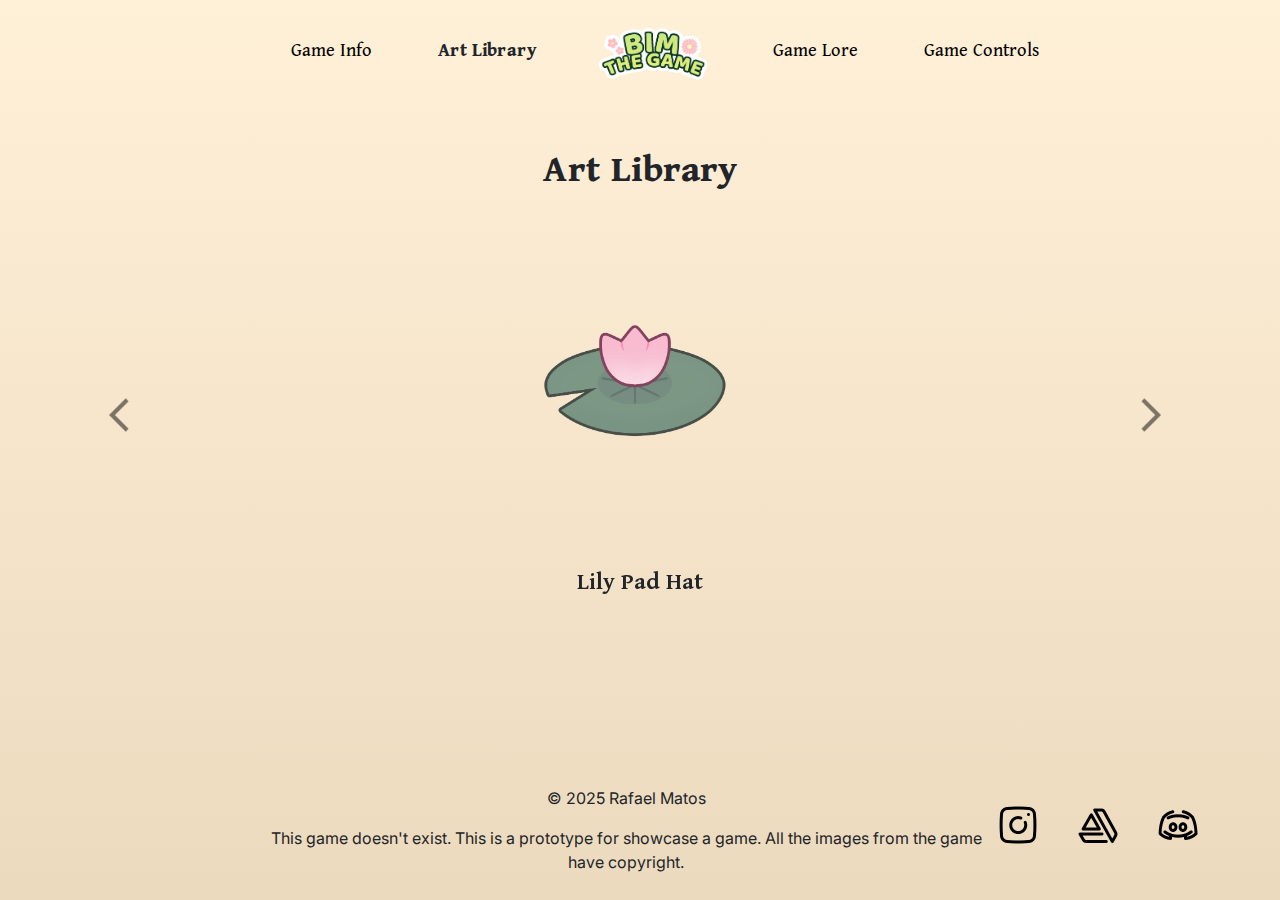
==== artLibrary.html @ 36a5a149 "Add files via upload" ====
<!DOCTYPE html>
<html lang="en">
<head>
        <meta charset="UTF-8">
        <meta name="viewport" content="width=device-width, initial-scale=1.0">
        <link href="https://cdn.jsdelivr.net/npm/bootstrap@5.3.3/dist/css/bootstrap.min.css" rel="stylesheet">
        <link rel="stylesheet" href="./style.css">
        <link rel="stylesheet" href="./responsive.css">
        <link rel="preconnect" href="https://fonts.googleapis.com">
        <link rel="preconnect" href="https://fonts.gstatic.com" crossorigin>
        <link href="https://fonts.googleapis.com/css2?family=Dai+Banna+SIL:ital,wght@0,300;0,400;0,500;0,600;0,700;1,300;1,400;1,500;1,600;1,700&family=Merriweather:ital,wght@0,300;0,400;0,700;0,900;1,300;1,400;1,700;1,900&family=Roboto:ital,wght@0,100;0,300;0,400;0,500;0,700;0,900;1,100;1,300;1,400;1,500;1,700;1,900&display=swap" rel="stylesheet">
        <link href="https://fonts.googleapis.com/css2?family=Dai+Banna+SIL:ital,wght@0,300;0,400;0,500;0,600;0,700;1,300;1,400;1,500;1,600;1,700&family=Inter:ital,opsz,wght@0,14..32,100..900;1,14..32,100..900&family=Merriweather:ital,wght@0,300;0,400;0,700;0,900;1,300;1,400;1,700;1,900&family=Roboto:ital,wght@0,100;0,300;0,400;0,500;0,700;0,900;1,100;1,300;1,400;1,500;1,700;1,900&display=swap" rel="stylesheet">
        <title>Bim - The Game</title>
</head>
<body class="custom-body">
    <header>
        <nav class="navbar navbar-expand-sm p-0">
            <div class="container-fluid">
                <a class="navbar-brand" href="./index.html">
                    <img class="logo-image rounded float-start" src="./LOGO.png" alt="Logo Bim - The Game">
                </a>
                <button class="navbar-toggler rounded float-end collapsed" type="button" data-bs-toggle="collapse" data-bs-target="#collapsibleNavbar">
                    <span class="navbar-toggler-icon"></span>
                </button>                
                <div class="collapse navbar-collapse" id="collapsibleNavbar">
                    <ul class="navbar-nav ms-auto">
                        <li class="nav-item">
                            <a class="nav-link" href="./gameInfo.html">Game Info<img class="info-icon" src="./info_24dp_FFFFFF_FILL0_wght400_GRAD0_opsz24.png" alt="Information Icon"></a>
                        </li>
                        <li class="nav-item">
                            <a class="nav-link active" href="./artLibrary.html">Art Library <img class="art-icon" src="./brush_24dp_FFFFFF_FILL0_wght400_GRAD0_opsz24.png" alt="Art Library Icon"></a>
                        </li>
                        <li>
                            <a class=" nav-item navbar-brand-logo" href="./index.html">
                                <img  class="nav-item-logo" src="./LOGO.png" alt="Logo Bim - The Game">
                            </a>
                        </li>
                        <li class="nav-item">
                            <a class="nav-link" href="./gameLore.html">Game Lore <img class="lore-icon" src="./history_edu_30dp_FFFFFF_FILL0_wght400_GRAD0_opsz24.png" alt="Game Lore Icon"></a>
                        </li>
                        <li class="nav-item">
                            <a class="nav-link" href="./gameControls.html">Game Controls <img class="controls-icon" src="./sports_esports_24dp_FBFBFB_FILL0_wght400_GRAD0_opsz24.png" alt=""></a>
                        </li>
                    </ul>
                </div>
            </div>
        </nav>

    </header>
    
    
    <main id="main-art-library">
        <div class="container-fluid justify-content-center align-items-center text-center">
            <div class="row">
                <h1 class="main-title dai-banna-sil-bold">Art Library</h1>
            </div>

            <div class="row">
                <!-- Carousel -->
                <div id="demo" class="carousel slide">        
                    <!-- The slideshow/carousel -->
                    <div class="carousel-inner">
                        <div class="carousel-item active">
                            <img src="./hat1G.png" alt="Lily Pad Hat" class="w-100">
                            <p class="carousel-item-name  dai-banna-sil-semibold">Lily Pad Hat</p>
                        </div>
                        <div class="carousel-item">
                            <img src="./hat2G.png" alt="Inspector Hat" class="w-100">
                            <p class="carousel-item-name  dai-banna-sil-semibold">Inspector Hat</p>
                        </div>
                        <div class="carousel-item">
                            <img src="./hat3G.png" alt="Party Hat" class="w-100">
                            <p class="carousel-item-name  dai-banna-sil-semibold">Party Hat</p>
                        </div>
                        <div class="carousel-item">
                            <img src="./hat4G.png" alt="Magic Hat" class="w-100">
                            <p class="carousel-item-name dai-banna-sil-semibold">Magic Hat</p>
                        </div>
                        <div class="carousel-item">
                            <img src="./hat5G.png" alt="Binnie" class="w-100">
                            <p class="carousel-item-name  dai-banna-sil-semibold">Binnie</p>
                        </div>
                    </div>
                
                    <!-- Left and right controls/icons -->
                    <button class="carousel-control-prev" type="button" data-bs-target="#demo" data-bs-slide="prev">
                        <span class="carousel-control-prev-icon"></span>
                    </button>
                    <button class="carousel-control-next" type="button" data-bs-target="#demo" data-bs-slide="next">
                        <span class="carousel-control-next-icon"></span>
                    </button>
            </div>
        </div>
    </main>

    <footer>
        <div class="container-fluid">
            <div class="row social-media">
                <div class="col col-sm d-flex justify-content-center align-items-center p-0 m-0">
                    <a href="https://www.instagram.com" target="_blank" rel="noopener noreferrer"><img class="px-3" src="./icon-instagram.png" alt="Logotipo Instagram"></a>
                    <a href="https://www.artstation.com" target="_blank" rel="noopener noreferrer"><img class="px-3" src="./icon-artstation.png" alt="Logotipo ArtStation"></a>
                    <a href="https://discord.com" target="_blank" rel="noopener noreferrer"><img class="px-3" src="./icon-discord.png" alt="Logotipo Discord"></a>
                </div>
            </div>

            <div class="row text-footer">
                <div class="col text-center p-0 m-0">
                    <p>&#169; 2025 Rafael Matos</p>
                    <p>This game doesn't exist. This is a prototype for showcase a game. All the images from the game have copyright.</p>
                </div>
            </div>
        </div>
    </footer>

    <script src="https://cdn.jsdelivr.net/npm/bootstrap@5.3.3/dist/js/bootstrap.bundle.min.js"></script>
</body>
</html>
---- style.css ----
/* Typography styles for different font families and weights */
.inter-uniquifier {
  font-family: "Inter", serif;
  font-size: 10px;
  font-style: normal;
}

.dai-banna-sil-regular {
  font-family: "Dai Banna SIL", serif;
  font-weight: 400;
  font-style: normal;
}
  
.dai-banna-sil-semibold {
  font-family: "Dai Banna SIL", serif;
  font-weight: 600;
  font-style: normal;
}
  
.dai-banna-sil-bold {
  font-family: "Dai Banna SIL", serif;
  font-weight: 700;
  font-style: normal;
}
  
  
/*BODY*/  
.custom-body{
  display: flex;
  flex-direction: column;
  margin: 0;
  min-height: 100vh;
  background-image: linear-gradient( #fff0d8, #ECDABE);
  font-family: "Dai Banna SIL", serif;
}

/*HEADER*/
.logo-image{
  width: 100%;
  height: auto;
  max-height: 70px;
  max-width: 130px;
  margin: 29px 50px 18px 50px;
}

.navbar-brand{
  margin:0px; 
}

.navbar-toggler {
  border: none;
  margin: 49px 25px 18px 50px;
}

.navbar-nav{
  width: 100%;
  height: auto; 
}

#collapsibleNavbar{
  background-color: #F9ADB2;
  text-align: right; 
}

/*HAMBURGUER MENU*/
.navbar-toggler .navbar-toggler-icon {
  background-image: url('./menu_30dp_00000_FILL0_wght400_GRAD0_opsz24.png');
  width: 30px;
  height: 30px;
  background-size: cover;
  background-repeat: no-repeat;
}

/*CLOSE MENU*/
.navbar-toggler:not(.collapsed) .navbar-toggler-icon {
  background-image: url('./close_24dp_00000_FILL0_wght400_GRAD0_opsz24.png');
}

.navbar-toggler:focus, 
.navbar-toggler:active {
  outline: none; 
  box-shadow: none; 
}

.nav-item-logo{
  display: none;
}

.nav-link{
  color: #FBFBFB;
  font-size: 20px;
  position: relative;
  display: inline-block;
  margin-top: 18px;
  margin-bottom: 18px;
}

.info-icon{
  margin-right: 34px;
  margin-left: 36px;
  width: 24px;
  height: auto;
}

.art-icon{
  margin-right: 34px;
  margin-left: 36px;
  width: 24px;
  height: auto;
}

.lore-icon{
  margin-right: 34px;
  margin-left: 36px;
  width: 24px;
  height: auto;
}

.controls-icon{
  margin-right: 34px;
  margin-left: 36px;
  width: 24px;
  height: auto;
}

.nav-link.active, 
.nav-link:focus,  
.nav-item.active, 
.nav-item:focus{ 
  background-color: #FFFFFF; 
  color: #C67773 !important;
  box-shadow: 0 4px 4px #af7d80; 
  border-top-left-radius: 30px; 
  border-bottom-left-radius: 30px;
  margin-left: 36px;
  margin-top: 0px;
  width: 290px;
  height: 56px;
  align-content: center;
}

.nav-link.active .info-icon {
  content: url('./info_24dp_CD8784_FILL0_wght400_GRAD0_opsz24.png');
  transition: all 0.3s ease; 
  margin-right: 34px;
  margin-left: 36px;
  width: 24px;
  height: auto;
}

.nav-link.active .art-icon {
  content: url('./brush_24dp_CD8784_FILL0_wght400_GRAD0_opsz24.png');
  transition: all 0.3s ease; 
  margin-right: 34px;
  margin-left: 36px;
  width: 24px;
  height: auto;
}

.nav-link.active .lore-icon {
  content: url('./history_edu_24dp_CD8784_FILL0_wght400_GRAD0_opsz24.png');
  transition: all 0.3s ease; 
  margin-right: 34px;
  margin-left: 36px;
  width: 24px;
  height: auto;
}

.nav-link.active .controls-icon {
  content: url('./sports_esports_24dp_CD8784_FILL0_wght400_GRAD0_opsz24.png');
  transition: all 0.3s ease; 
  margin-right: 34px;
  margin-left: 36px;
  width: 24px;
  height: auto;
}

/*HOME PAGE*/
#main-home{
  flex: 1;
  margin: 78px 0 101px 0;
}

#main-home > .container-fluid{
  padding: 0px;
}


.main-image-home{
  width: 223px;
  height: auto;
}

.botao-play{
  width: 95px;
  height: auto;
}

#main-home > .container-fluid > .row {
  padding: 0px;
  margin: 0px;
}

/*FOOTER*/
footer{
  margin-top: auto;
  width: 100%;
  height: auto;
}


.social-media > img{
  width: 100%;
  max-width: 15vw;
  height: auto;
}

.text-footer{
  margin: 16px 0px 10px 0px;
  font-family: "Inter", serif;
}

.text-center > p{
  padding: 0px;
}

/*GAME INFO PAGE*/
.main-game-info > .container-fluid-md{
  display: none;
}
.main-game-info{
  padding: 0px;
  margin: 0px;
}

.main-title{
  margin: 45px 0px 34px 0px; 
  padding: 0px; 
}

.imagem-jogo{
  margin: 0px 0px 30px 0px;
  padding: 0px 62px;
}

.paragrafo-game-info{
  padding: 0px 26px 44px 26px;
  margin: 0px;
}

.paragrafo-game-info > p{
  margin: 0px;
}

/*ART LIBRARY PAGE*/
#main-art-library{
  margin: 0px 45px 128px 45px;
}

.carousel-item{
  margin: 0;
}

.carousel-item >img{
  max-width: 175px;
  height: auto;
}

.carousel-item-name{
  font-size: 16px;
  margin: 57px 0px 0px 0px;
}


.carousel-control-prev-icon {
  background-color: rgba(0, 0, 0, 0); 
  background-image: url('./arrow_back_ios_24dp_00_FILL0_wght400_GRAD0_opsz24.png');
  width: 40px; 
  height: 40px; 
  margin-right: 10px;
}


.carousel-control-next-icon{
  background-image: url('./arrow_forward_ios_24dp_00_FILL0_wght400_GRAD0_opsz24.png'); 
  background-color: rgba(0, 0, 0, 0); 
  width: 40px; 
  height: 40px; 
  margin-left: 10px;
}


/*GAME LORE PAGE*/
#main-game-lore{
  padding: 0px;
  margin: 0px;
}

.imagem-lore{
  margin: 0px 0px 28px 0px;
  padding: 0px 108px;
}

.paragrafo-game-lore{
  padding: 0px 26px 44px 26px;
  margin: 0px;
}

.paragrafo-game-lore > h2{
  margin-bottom: 15px;
}

.paragrafo-game-lore > p{
  padding: 0px 64px;
  margin-bottom: 21px;
}

/*GAME CONTROLS PAGE*/
#main-controls{
  margin-bottom: 59px;
}

.imagem-control{
  margin-top: 55px;
  width: 100%;
  max-width: 170px;
  height: auto;
}
.table-controls{
  width: 300px;
  height: auto;
  background-color: transparent; 
  border: 1px solid black;
}

.table-controls th, 
.table-controls td {
  background-color: transparent; 
  border: 1.5px solid black; 
}

#main-controls > .container-fluid-md{
  display: none;
}
---- responsive.css ----
/* Media Queries */

/* For small devices (portrait tablets and large phones, 576px and up) */
@media (min-width: 576px) and (max-width: 1024px) {
  /*HOME PAGE*/
  .main-image-home {
    width: 400px;
    height: auto;
  }
  
  .botao-play {
    width: 150px;
    height: auto;
  }

  /*NAV BAR*/

  .navbar-toggler {
    display: none; 
  }
    
      
  .nav-link {
    font-size: 20px;
    color: #000;
  }

  .nav-item{
    padding-left: 50px;
  }

  .nav-item-logo{
    display: inline-flex;
    width: 120px;
    height: auto;
  }

    
  #collapsibleNavbar {
    display: flex !important;
    background: none;
    margin: 10px;
  }

      
  .navbar-nav {
    justify-content: center;
    align-items: center;
    align-content: center;
    text-align: center;
  }

      
  .navbar-brand{
    display: none;
  }

      
  .nav-link > .info-icon, .art-icon, .lore-icon, .controls-icon{
    display: none;
  }

  .nav-link.active, 
  .nav-link:focus,  
  .nav-item.active, 
  .nav-item:focus {
    background-color: transparent; 
    color: inherit !important; 
    box-shadow: none; 
    border-radius: 0; 
    width: auto; 
    height: auto; 
    font-weight: bold;
    margin: 0;
  }
  
  /*FOOTER*/
  footer .container-fluid {
    display: flex; 
    flex-wrap: wrap; 
    justify-content: space-between; 
    align-items: center; 
  }

  .social-media {
    flex: 0 0 auto; 
    order: 1;
    margin-right: 50px;
    padding-bottom: 20px;
  }
      
  .social-media img {
    width: 100%;
    max-width: 15vw;
    height: auto;
  }

  .text-footer {
    flex: 1; 
    text-align: right; 
    margin-left: 250px;
  }

  /*GAME INFO PAGE*/
  .main-game-info > .container-fluid{
    display: none;
  }

  .main-game-info > .container-fluid-md{
    display: grid;
  }

  .main-title {
    text-align: center;
  }

  .imagem-jogo {
    width: 100%; 
    height: auto; 
    max-width: 100%;
  }

  .row.align-items-center {
    display: flex;
    justify-content: space-between; 
  }

  .col-md-6 > p{
    margin-top: 30px;
    margin-right: 50px;
    font-size: 20px;
    margin-left: 50px;
    text-align: center;
  }

  /*GAME LORE*/
  .row > img{
    width: 100%;
    max-width: 600px;
    height: auto;
  }

  .paragrafo-game-lore{
    font-size: 20px;
    text-align: center;
  }

  /*GAME CONTROLS*/
  #main-controls > .container-fluid{
    display: none;
  }

  #main-controls > .container-fluid-md{
    display: grid;
  }
  
  .main-title {
    text-align: center;
  }

  .imagem-control {
    width: 100%; 
    height: auto; 
    max-width: 300px;       
    margin-left: 100px;
  }
   
  .row.align-items-center {
    display: flex;
    justify-content: space-between; 
  }

  .col-md-6{
    padding: 0;
    justify-content: center;
    align-items: center;
    padding: 0px 50px; 
  }

  .table-controls {
    width: 100%; 
    max-width: 100%;
    height: auto;
    margin-top: 60px;
  }

  .table-controls th, .table-controls td{
    font-size: 20px;
  }

  /*ART LIBRARY PAGE*/

  .carousel-item > .carousel-item-name{
    font-size: 25px;
  }
    
  .carousel-item > img{
    width: 100%;
    max-width: 300px;
    height: auto;
  }
    
  .carousel{
    align-items: center;
    justify-content: center;
    align-content: center;
  }
}


@media (min-width:1025px){
  /*HOME PAGE*/
  .main-image-home {
    width: 400px;
    height: auto;
  }
  
  .botao-play {
    width: 150px;
    height: auto;
  }

  /*NAV BAR*/

  .navbar-toggler {
    display: none; 
  }
    
      
  .nav-link {
    font-size: 20px;
    color: #000;
  }

  .nav-item{
    padding-left: 50px;
  }

  .nav-item-logo{
    display: inline-flex;
    width: 120px;
    height: auto;
  }

    
  #collapsibleNavbar {
    display: flex !important;
    background: none;
    margin: 10px;
  }

      
  .navbar-nav {
    justify-content: center;
    align-items: center;
    align-content: center;
    text-align: center;
  }

      
  .navbar-brand{
    display: none;
  }

      
  .nav-link > .info-icon, .art-icon, .lore-icon, .controls-icon{
    display: none;
  }

  .nav-link.active, 
  .nav-link:focus,  
  .nav-item.active, 
  .nav-item:focus {
    background-color: transparent; 
    color: inherit !important; 
    box-shadow: none; 
    border-radius: 0; 
    width: auto; 
    height: auto; 
    font-weight: bold;
    margin: 0;
  }
  
  /*FOOTER*/
  footer .container-fluid {
    display: flex; 
    flex-wrap: wrap; 
    justify-content: space-between; 
    align-items: center; 
  }

  .social-media {
    flex: 0 0 auto; 
    order: 1;
    margin-right: 50px;
    padding-bottom: 20px;
  }
      
  .social-media img {
    width: 100%;
    max-width: 15vw;
    height: auto;
  }

  .text-footer {
    flex: 1; 
    text-align: right; 
    margin-left: 250px;
  }

  /*GAME INFO PAGE*/
  .main-game-info >.container-fluid{
    display: none;
  }

  .main-game-info > .container-fluid-md{
    display: grid;
  }

  .main-title {
    text-align: center;
  }

  .imagem-jogo {
    width: 100%; 
    height: auto; 
    max-width: 100%; 
    margin-top: 30px; 
  }

    
  .row.align-items-center {
    display: flex;
    justify-content: space-between; 
  }

  .col-md-6 {
    padding: 0px;
  }

  .col-md-6 > p{
    margin-top: 30px;
    margin-right: 50px;
    font-size: 20px;
  }

  /*GAME LORE*/
  .row > img{
    width: 100%;
    max-width: 600px;
    height: auto;
  }

  .paragrafo-game-lore{
    font-size: 20px;
    text-align: center;
  }

  /*GAME CONTROLS*/
  #main-controls > .container-fluid{
    display: none;
  }

  #main-controls > .container-fluid-md{
    display: grid;
  }
  
  .main-title {
    text-align: center;
  }

  .imagem-control {
    width: 100%; 
    height: auto; 
    max-width: 400px;       
    margin-left: 250px;
  }
   
  .row.align-items-center {
    display: flex;
    justify-content: space-between; 
  }
  .col-md-6{
    justify-content: center;
    align-items: center;
    padding: 0px 50px; 
  }

  .table-controls {
    width: 80%; 
    max-width: 100%;
    height: auto;
    margin-top: 60px;
  }

  .table-controls th, .table-controls td{
    font-size: 20px;
  }

  /*ART LIBRARY PAGE*/

  .carousel-item > .carousel-item-name{
    font-size: 25px;
  }
    
  .carousel-item > img{
    width: 100%;
    max-width: 300px;
    height: auto;
  }
    
  .carousel{
    align-items: center;
    justify-content: center;
    align-content: center;
  }
}
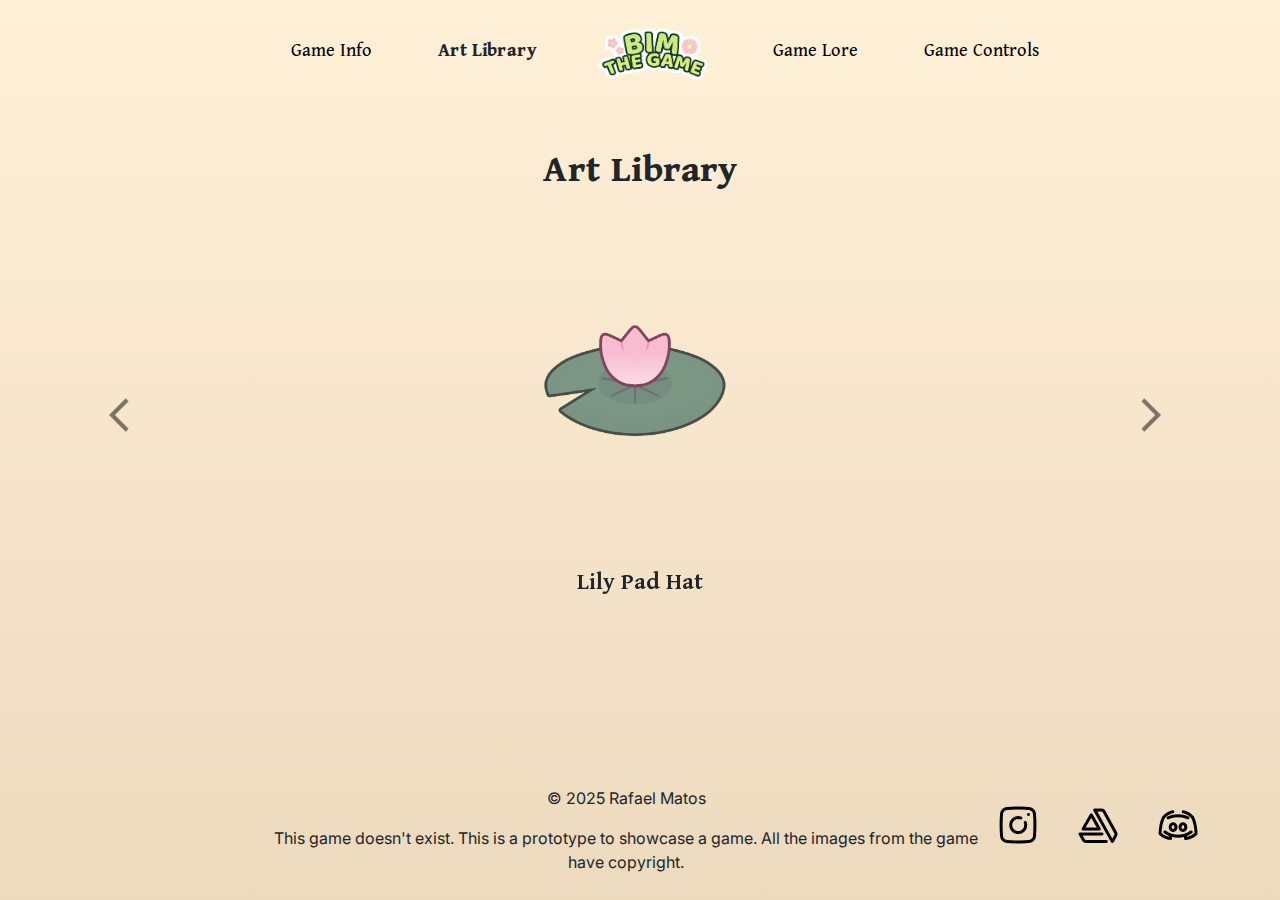
==== commit 2fd0370b: "Update artLibrary.html" ====
--- a/artLibrary.html
+++ b/artLibrary.html
@@ -106,7 +106,7 @@
             <div class="row text-footer">
                 <div class="col text-center p-0 m-0">
                     <p>&#169; 2025 Rafael Matos</p>
-                    <p>This game doesn't exist. This is a prototype for showcase a game. All the images from the game have copyright.</p>
+                    <p>This game doesn't exist. This is a prototype to showcase a game. All the images from the game have copyright.</p>
                 </div>
             </div>
         </div>
@@ -114,4 +114,4 @@
 
     <script src="https://cdn.jsdelivr.net/npm/bootstrap@5.3.3/dist/js/bootstrap.bundle.min.js"></script>
 </body>
-</html>+</html>
